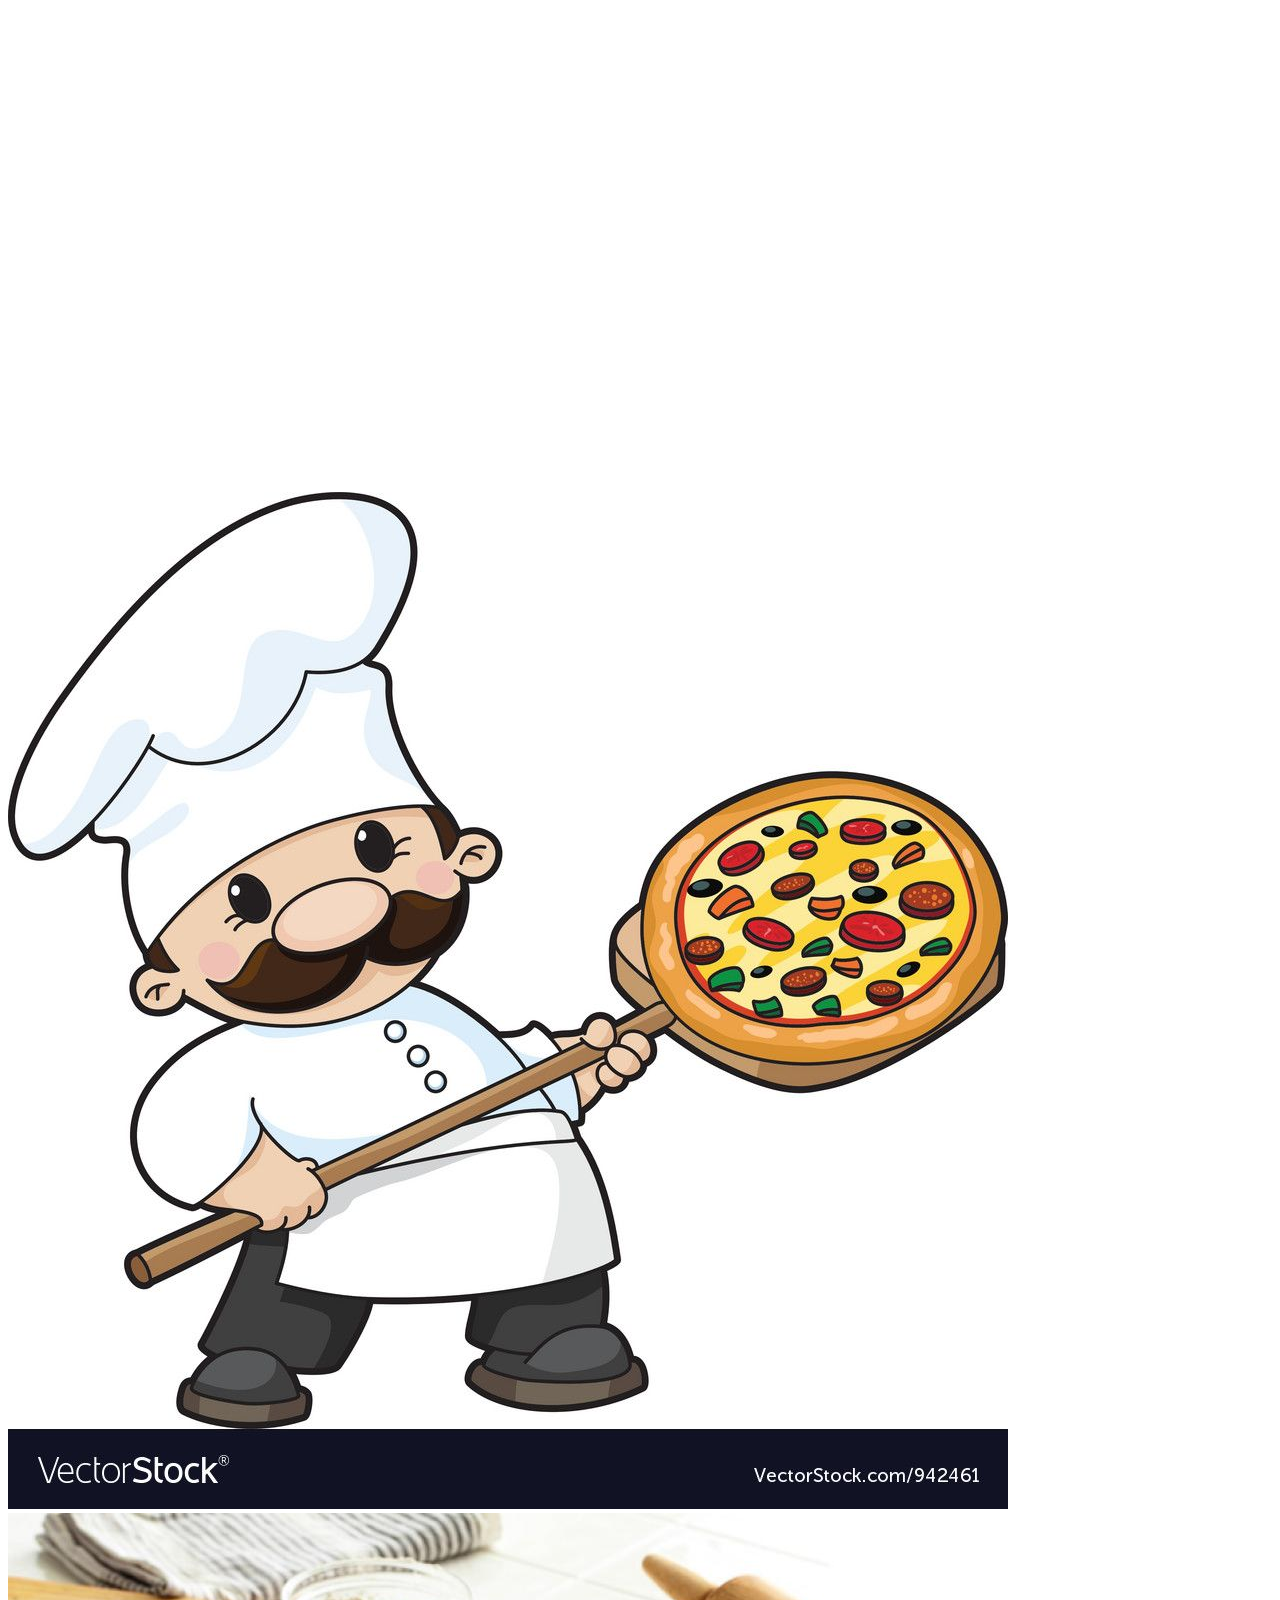
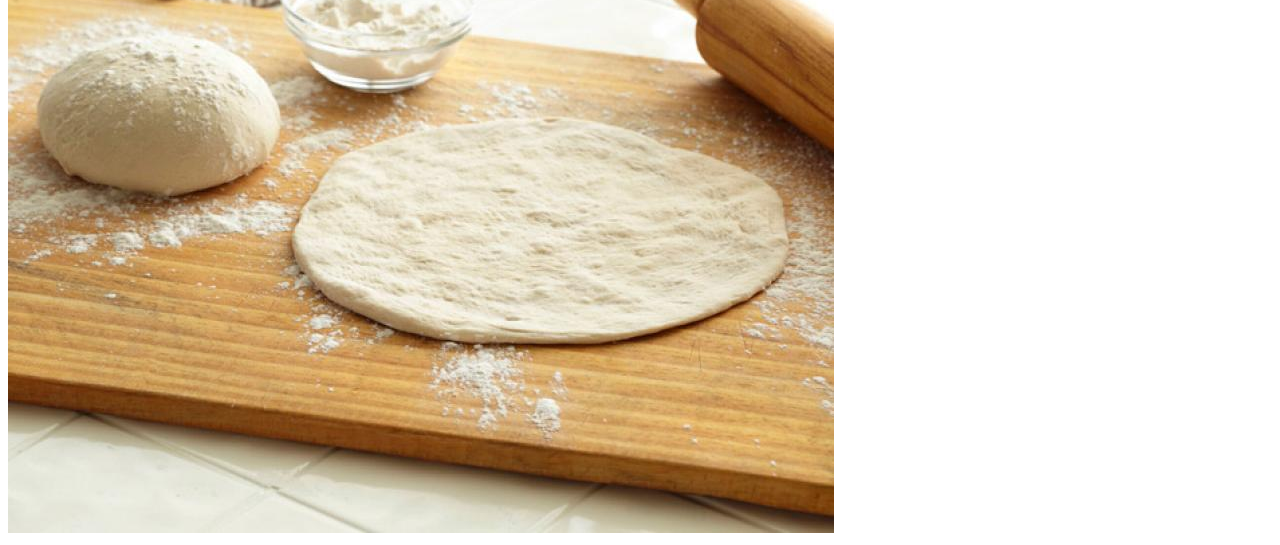
==== index.html @ b37f832f "Started skeleton, added images and video to homepage" ====
<!DOCTYPE html>
<html lang="en">
<head>
    <meta charset="UTF-8">
    <meta name="viewport" content="width=device-width, initial-scale=1.0">
    <title>OkotoksPizzaW4A</title>
</head>
<body>
    <iframe width="853" height="480" src="https://www.youtube.com/embed/qoCvzWav828" frameborder="0" allow="accelerometer; autoplay; encrypted-media; gyroscope; picture-in-picture" allowfullscreen></iframe></iframe>
<img src="images/pizzaChef.jpg" alt="A picture of a Pizza Chef">
<img src="images/PizzaDough.jpeg" alt="A photo of pizza dough.">
</body>
</html>
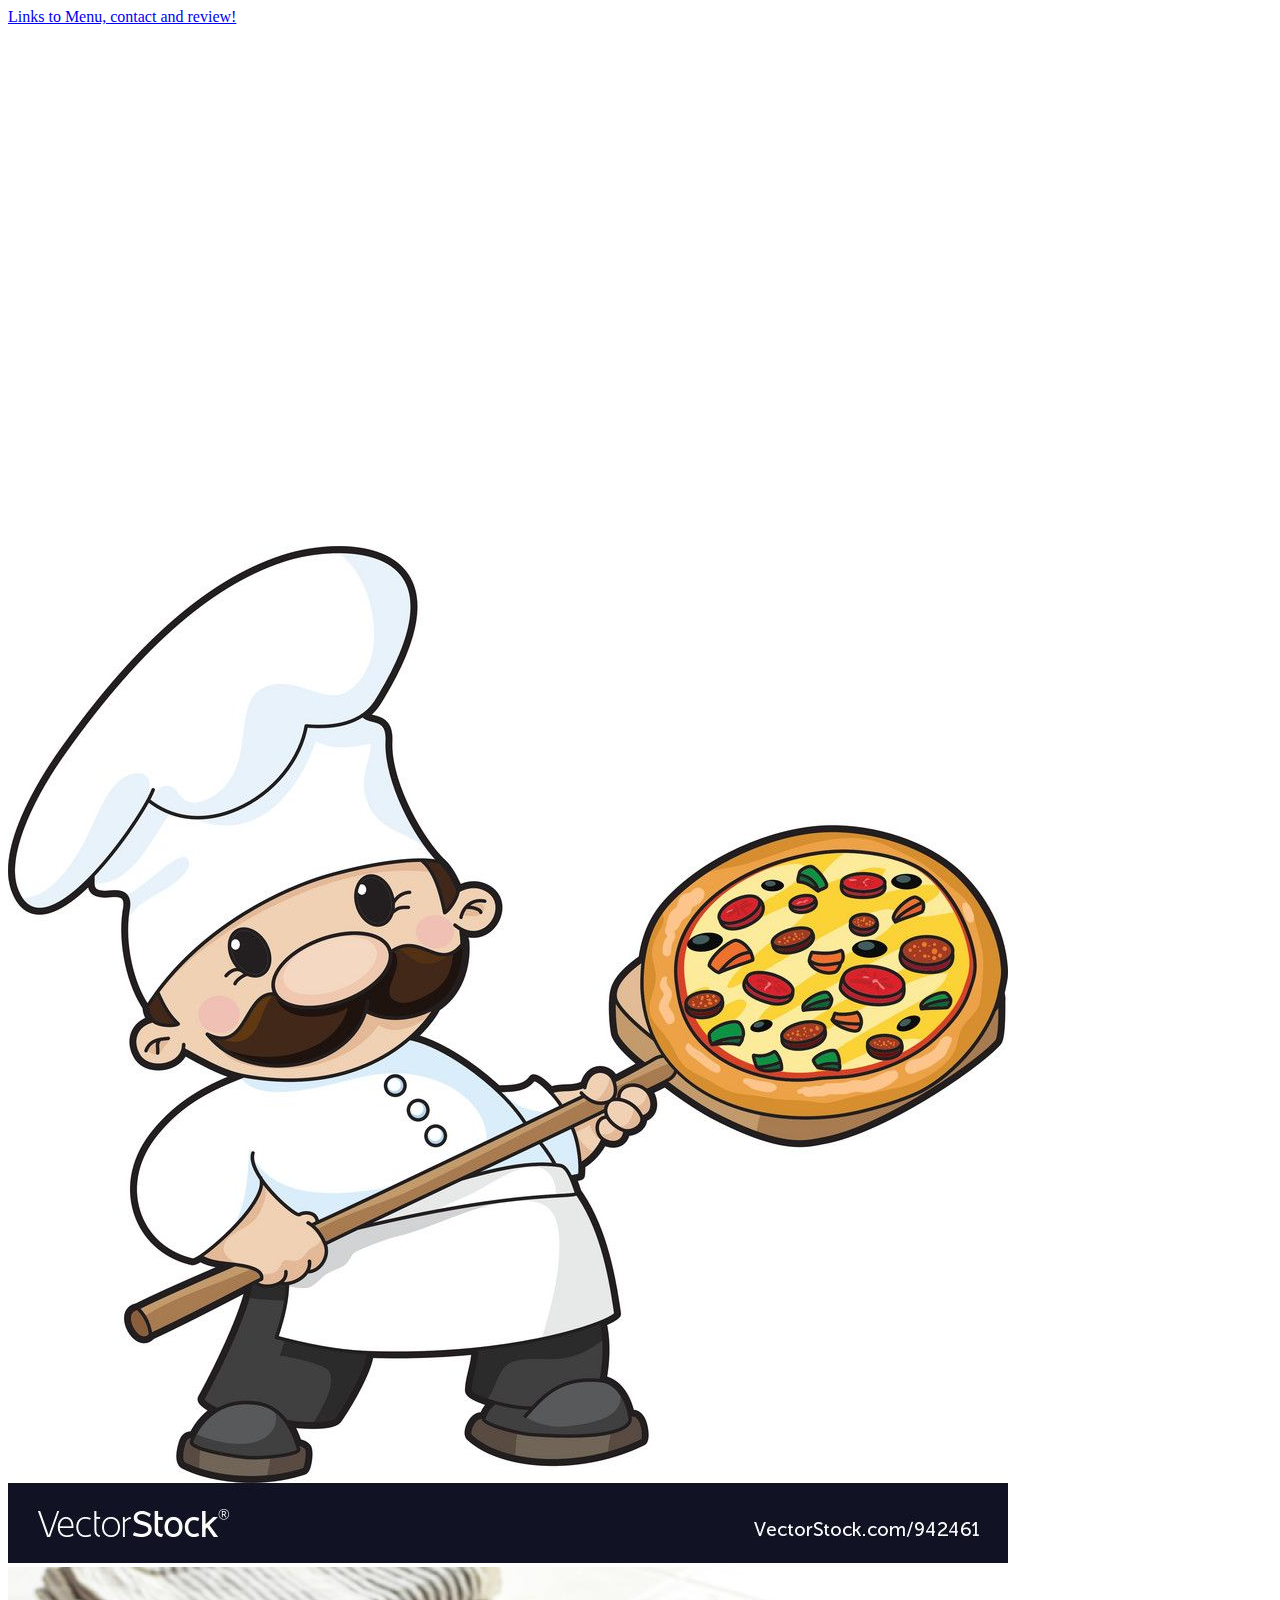
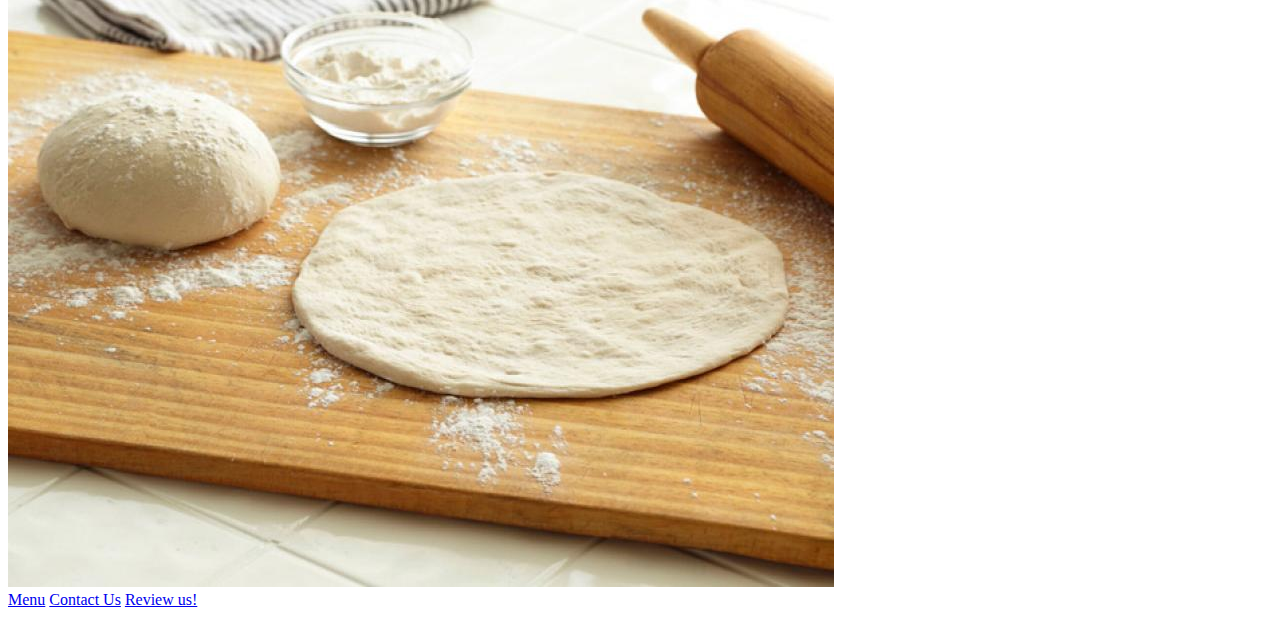
==== commit bd01739a: "Added new pages and links." ====
--- a/index.html
+++ b/index.html
@@ -6,8 +6,14 @@
     <title>OkotoksPizzaW4A</title>
 </head>
 <body>
+    <a href="#bottom">Links to Menu, contact and review!</a>
+    <br><br><br>
     <iframe width="853" height="480" src="https://www.youtube.com/embed/qoCvzWav828" frameborder="0" allow="accelerometer; autoplay; encrypted-media; gyroscope; picture-in-picture" allowfullscreen></iframe></iframe>
 <img src="images/pizzaChef.jpg" alt="A picture of a Pizza Chef">
 <img src="images/PizzaDough.jpeg" alt="A photo of pizza dough.">
+<div id="bottom"></div>
+<a href="menu.html">Menu</a>
+<a href="contact.html">Contact Us</a>
+<a href="https://www.yelp.ca/biz/pizza-hut-edmonton-2"target="_blank">Review us!</a>
 </body>
 </html>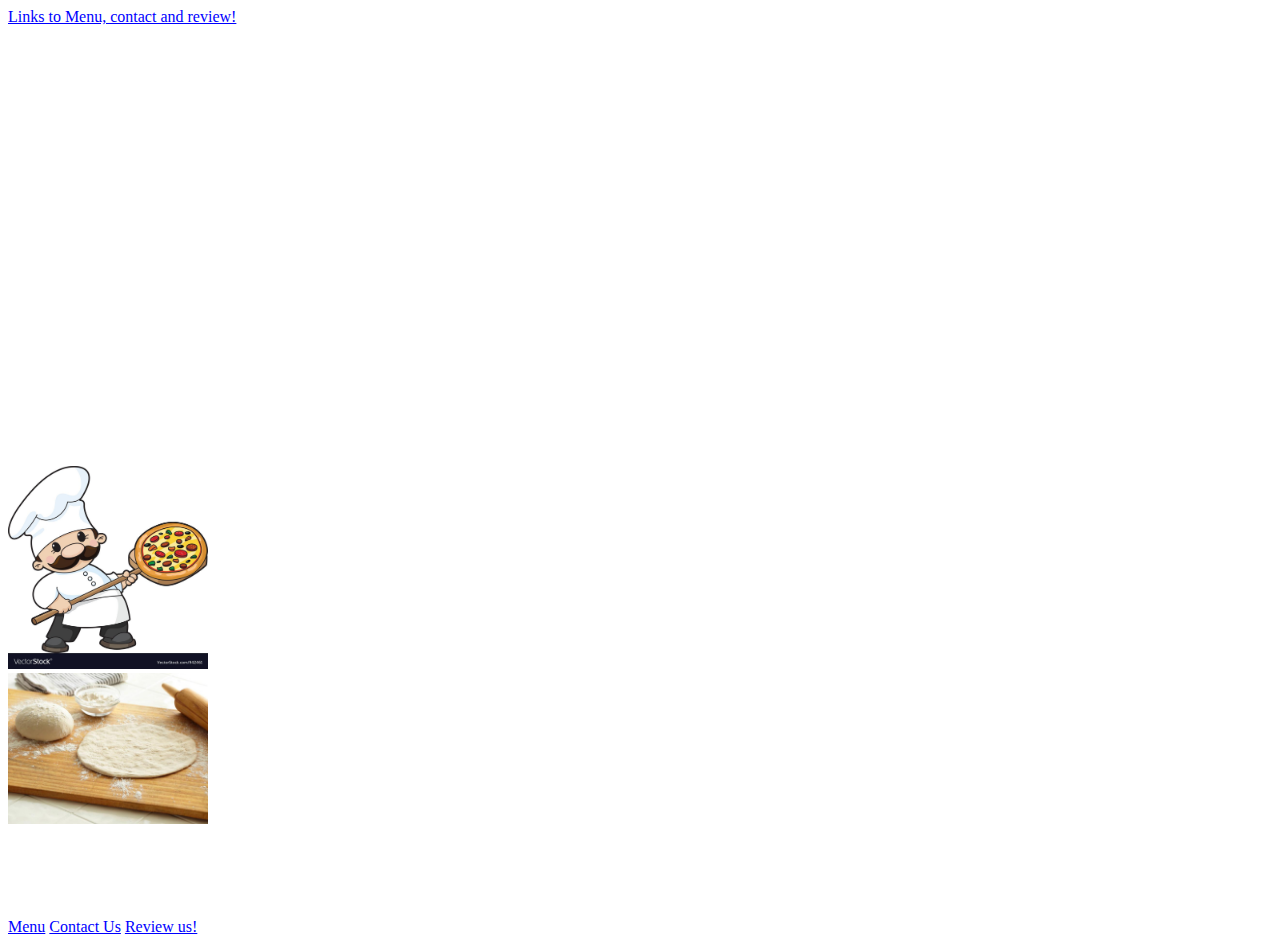
==== commit 406d4351: "Added new CSS selectors." ====
--- a/index.html
+++ b/index.html
@@ -1,16 +1,23 @@
 <!DOCTYPE html>
 <html lang="en">
 <head>
+    <meta name="Description" content="The home page for Okotoks Pizza Restaurant">
+    <meta name="Author" content="Matt Clevland">
+    <meta name="Keywords" content="Best pizza in Okotoks, pizza delivery, pizza, Okotoks food, Okotoks family restaurant, local pizzeria">
     <meta charset="UTF-8">
     <meta name="viewport" content="width=device-width, initial-scale=1.0">
-    <title>OkotoksPizzaW4A</title>
+    <title>OkotoksPizza</title>
+    <link rel="stylesheet" href="style.css" type="text/css">
 </head>
 <body>
     <a href="#bottom">Links to Menu, contact and review!</a>
     <br><br><br>
-    <iframe width="853" height="480" src="https://www.youtube.com/embed/qoCvzWav828" frameborder="0" allow="accelerometer; autoplay; encrypted-media; gyroscope; picture-in-picture" allowfullscreen></iframe></iframe>
-<img src="images/pizzaChef.jpg" alt="A picture of a Pizza Chef">
-<img src="images/PizzaDough.jpeg" alt="A photo of pizza dough.">
+    <iframe width="800" height="400" src="https://www.youtube.com/embed/qoCvzWav828" frameborder="0" allow="accelerometer; autoplay; encrypted-media; gyroscope; picture-in-picture" allowfullscreen></iframe></iframe>
+    <br>
+<img src="images/pizzaChef.jpg" alt="A picture of a Pizza Chef" width="200">
+<br>
+<img src="images/PizzaDough.jpeg" alt="A photo of pizza dough." width="200">
+<br><br><br><br><br><br>
 <div id="bottom"></div>
 <a href="menu.html">Menu</a>
 <a href="contact.html">Contact Us</a>
--- a/style.css
+++ b/style.css
@@ -0,0 +1,49 @@
+body h1 {
+    color: tomato;
+}
+
+body > h2 {
+    color: turquoise;
+}
+
+h1 + p {
+    font-style: italic;
+}
+
+a:link {
+    color: blue;
+}
+
+a:visited {
+    color: tomato;
+}
+
+a:hover {
+    color: green;
+}
+
+a:active {
+    color: blue;
+}
+
+img:hover {
+    transform: rotate(180deg);
+}
+
+#First:hover {
+    transform: rotate(180deg);
+    display: inline-block;
+}
+
+.FirstC {
+    font-family: fantasy;
+    font-style: italic;
+}
+
+div > h2 {
+    color: turquoise;
+}
+
+#About-our-Pizza {
+    color: forestgreen;
+}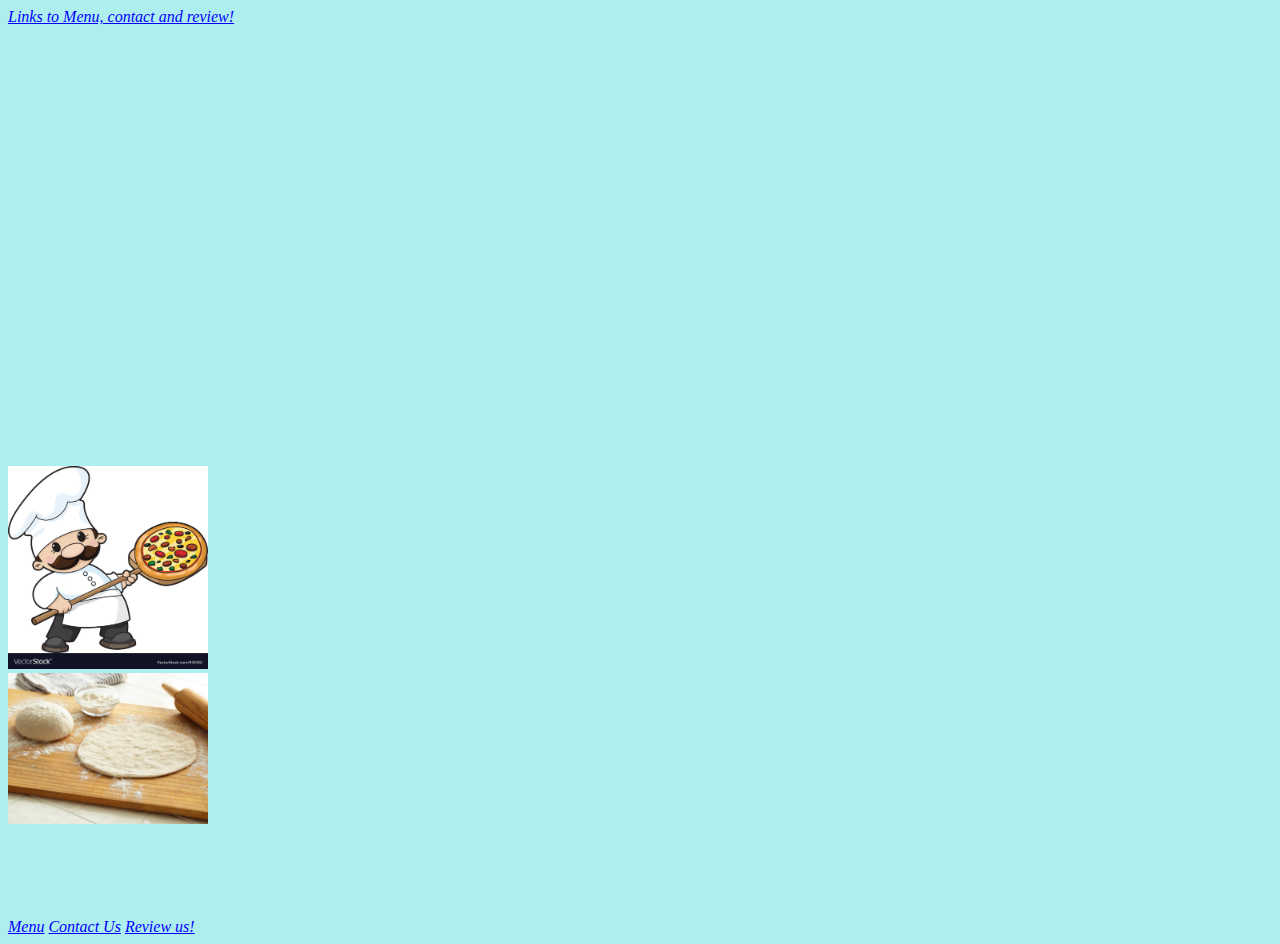
==== commit d56e4f70: "Converted CSS files to SCSS files" ====
--- a/index.html
+++ b/index.html
@@ -9,8 +9,8 @@
     <title>OkotoksPizza</title>
     <link rel="stylesheet" href="style.css" type="text/css">
 </head>
-<body>
-    <a href="#bottom">Links to Menu, contact and review!</a>
+<body id="body1">
+    <a class="Link" href="#bottom">Links to Menu, contact and review!</a>
     <br><br><br>
     <iframe width="800" height="400" src="https://www.youtube.com/embed/qoCvzWav828" frameborder="0" allow="accelerometer; autoplay; encrypted-media; gyroscope; picture-in-picture" allowfullscreen></iframe></iframe>
     <br>
@@ -19,8 +19,8 @@
 <img src="images/PizzaDough.jpeg" alt="A photo of pizza dough." width="200">
 <br><br><br><br><br><br>
 <div id="bottom"></div>
-<a href="menu.html">Menu</a>
-<a href="contact.html">Contact Us</a>
-<a href="https://www.yelp.ca/biz/pizza-hut-edmonton-2"target="_blank">Review us!</a>
+<a class="Link" href="menu.html" id="menulink">Menu</a>
+<a class="Link" href="contact.html">Contact Us</a>
+<a class="Link" href="https://www.yelp.ca/biz/pizza-hut-edmonton-2"target="_blank">Review us!</a>
 </body>
 </html>--- a/style.css
+++ b/style.css
@@ -1,49 +1,231 @@
 body h1 {
-    color: tomato;
+  color: tomato;
 }
 
 body > h2 {
-    color: turquoise;
+  color: turquoise;
 }
 
 h1 + p {
+  font-style: italic;
+}
+
+a:link {
+  color: blue;
+}
+
+a:visited {
+  color: tomato;
+}
+
+a:hover {
+  color: green;
+}
+
+a:active {
+  color: blue;
+}
+
+img:hover {
+  -webkit-transform: rotate(180deg);
+          transform: rotate(180deg);
+}
+
+#First:hover {
+  -webkit-transform: rotate(180deg);
+          transform: rotate(180deg);
+  display: inline-block;
+}
+
+.FirstC {
+  font-family: fantasy;
+  font-style: italic;
+}
+
+div > h2 {
+  color: turquoise;
+}
+
+#About-our-Pizza {
+  color: forestgreen;
+}
+
+#menubody {
+  display: -ms-grid;
+  display: grid;
+  -webkit-box-align: center;
+      -ms-flex-align: center;
+          align-items: center;
+  justify-items: center;
+  height: 100%;
+  width: 100%;
+}
+
+#menu {
+  display: -ms-grid;
+  display: grid;
+  width: 100%;
+  min-height: 50vh;
+  justify-items: center;
+  row-gap: 20px;
+}
+
+.items {
+  /* width: 100%;
+    height: 100px;
+    display: grid;
+    justify-items: center; */
+}
+
+@-webkit-keyframes Animation1 {
+  0% {
+    color: blue;
+  }
+  100% {
+    color: red;
+  }
+}
+
+@keyframes Animation1 {
+  0% {
+    color: blue;
+  }
+  100% {
+    color: red;
+  }
+}
+
+.items:hover {
+  -webkit-animation-name: Animation1;
+          animation-name: Animation1;
+  -webkit-animation-duration: 2s;
+          animation-duration: 2s;
+  -webkit-animation-timing-function: ease-in-out;
+          animation-timing-function: ease-in-out;
+}
+
+@-webkit-keyframes Animation2 {
+  0% {
+    font-size: x-large;
+  }
+  100% {
+    font-size: xx-large;
+  }
+}
+
+@keyframes Animation2 {
+  0% {
+    font-size: x-large;
+  }
+  100% {
+    font-size: xx-large;
+  }
+}
+
+#menuhead:hover {
+  -webkit-animation-name: Animation2;
+          animation-name: Animation2;
+  -webkit-animation-duration: 3s;
+          animation-duration: 3s;
+  -webkit-animation-timing-function: ease-in-out;
+          animation-timing-function: ease-in-out;
+}
+
+@-webkit-keyframes Animation3 {
+  0% {
+    color: turquoise;
+    font-style: normal;
+  }
+  50% {
+    color: tomato;
+  }
+  100% {
+    color: turquoise;
     font-style: italic;
-}
-
-a:link {
-    color: blue;
-}
-
-a:visited {
-    color: tomato;
-}
-
-a:hover {
-    color: green;
-}
-
-a:active {
-    color: blue;
-}
-
-img:hover {
-    transform: rotate(180deg);
-}
-
-#First:hover {
-    transform: rotate(180deg);
+  }
+}
+
+@keyframes Animation3 {
+  0% {
+    color: turquoise;
+    font-style: normal;
+  }
+  50% {
+    color: tomato;
+  }
+  100% {
+    color: turquoise;
+    font-style: italic;
+  }
+}
+
+#Anim3:hover {
+  -webkit-animation-name: Animation3;
+          animation-name: Animation3;
+  -webkit-animation-duration: 4s;
+          animation-duration: 4s;
+  -webkit-animation-timing-function: ease-in-out;
+          animation-timing-function: ease-in-out;
+}
+
+@media only screen and (min-width: 600px) {
+  #menubody {
+    background-color: lightblue;
+    font-style: oblique;
+    color: tomato;
+  }
+  .FirstC {
+    font-style: normal;
+    color: tomato;
+  }
+  #menuhead {
+    color: tomato;
+  }
+}
+
+#CheeseP {
+  display: none;
+}
+
+@media only screen and (min-width: 1000px) {
+  #menubody {
+    background-color: lightpink;
+    font-style: normal;
+    color: cornflowerblue;
+  }
+  .FirstC {
+    font-style: italic;
+    color: turquoise;
+  }
+  #CheeseP {
     display: inline-block;
-}
-
-.FirstC {
-    font-family: fantasy;
-    font-style: italic;
-}
-
-div > h2 {
-    color: turquoise;
-}
-
-#About-our-Pizza {
-    color: forestgreen;
-}+  }
+  #CheeseP:hover {
+    -webkit-transform: rotateX(180);
+            transform: rotateX(180);
+  }
+}
+
+#body1 {
+  background-color: paleturquoise;
+}
+
+#body1 .Link {
+  font-style: italic;
+}
+
+#body1 .Link:hover {
+  -webkit-box-shadow: 5px 5px 7px gray;
+          box-shadow: 5px 5px 7px gray;
+}
+
+.items {
+  color: turquoise;
+}
+
+.FirstC:hover {
+  -webkit-box-shadow: 5px 5px 7px gray;
+          box-shadow: 5px 5px 7px gray;
+  color: darkgreen;
+}
+/*# sourceMappingURL=style.css.map */